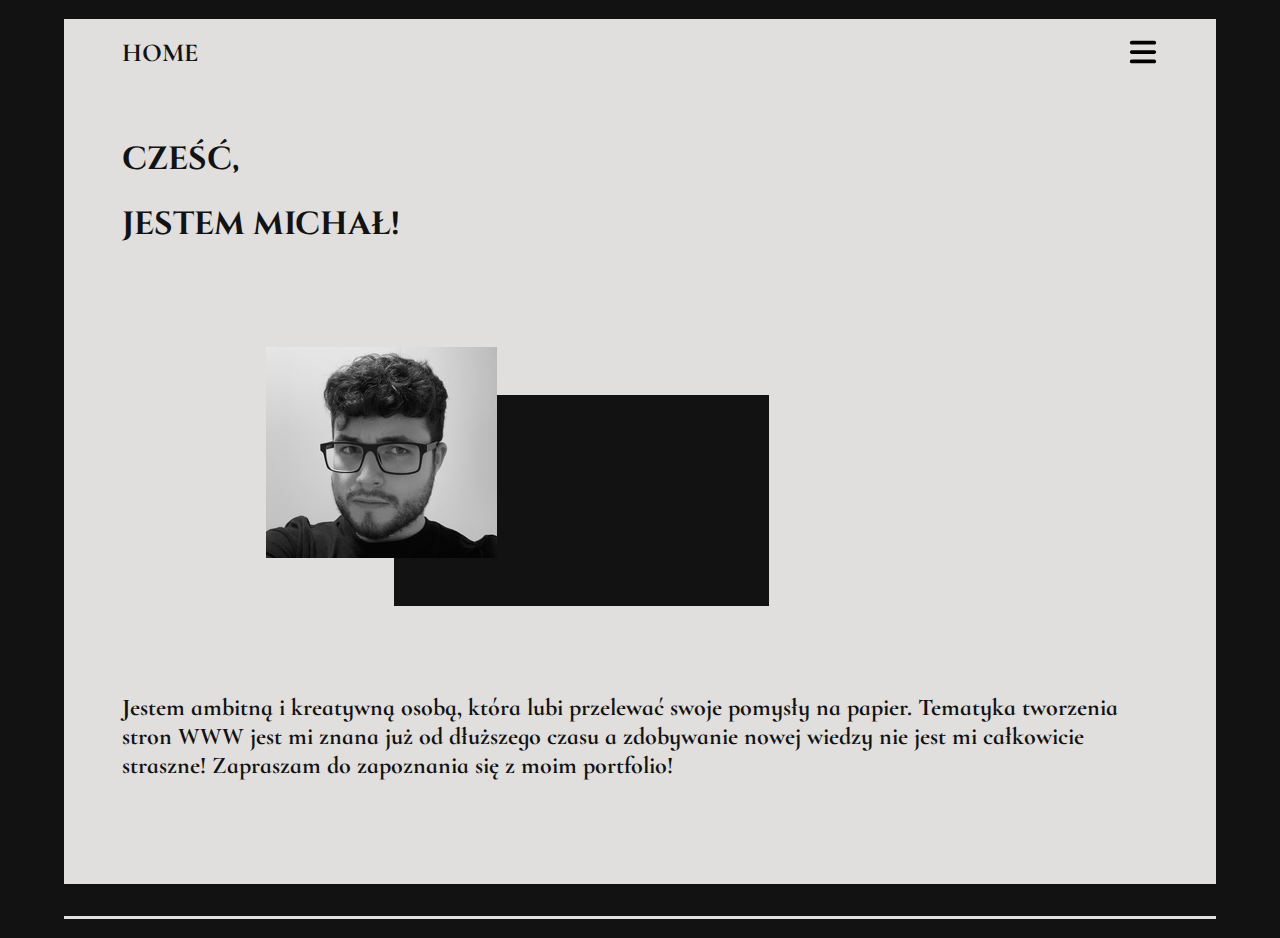
==== index.html @ e7d2ed2d "Added mobile support" ====
<!DOCTYPE html>
<html>

<head>
    <meta charset="UTF-8">
    <meta name="viewport" content="width=device-width, initial-scale=1.0">
    <link rel="stylesheet" href="style.css">
    <title>Michał Chmiel - Portfolio</title>
    <script src="app.js"></script>
</head>

<body>


    <div class="wrapper-background">
        <div id="background">
            <div class="wrapper">
                <div class="navbar">
                    <h1>HOME</h1>
                    <div class="menu-button" id="menu_button_display">
                        <img src="images/menu.svg" id="menu-button">
                    </div>
                    <div class="navbar menu" id="menu">
                        <div id="menu-button-on">
                            <img src="images/menu.svg" class="menu-button-on">
                        </div>
                        <li><a href="#">O mnie</a></li>
                        <div class="line"></div>
                        <li><a href="#">Moje prace</a></li>
                        <div class="line"></div>
                        <li><a href="#">Kontakt</a></li>
                        <div class="line"></div>
                    </div>
                </div>

                <div class="container">
                    <div class="header-text">
                        <h1>Cześć,</h1>
                        <h1>Jestem Michał!</h1>
                    </div>
                    <div class="picture">
                        <img src="images/profile_picture_mobile2.png" class="profile-picture">
                    </div>
                </div>
                <div class="about">
                    <p>Jestem ambitną i kreatywną osobą, która lubi przelewać swoje pomysły na papier. Tematyka tworzenia stron WWW jest mi znana już od 
                        dłuższego czasu a zdobywanie nowej wiedzy nie jest mi całkowicie straszne! Zapraszam do zapoznania się z moim portfolio!</p>
                </div>

            </div>
            <div class="footer">

            </div>
        </div>
</body>

</html>
---- style.css ----
@import url('https://fonts.googleapis.com/css2?family=Cinzel:wght@500;600&family=Cormorant+Infant:wght@300;500;600&family=Cormorant+SC:wght@300;400;500;600&family=Noto+Serif+Display:wght@100;200;500&display=swap');

body {
    margin: 0;
    padding: 0;
    box-sizing: border-box;
    background-color: #121212;
    color: #121212;
}

#background {
    background-color: #e1dfde;
    height: 100vh;
    margin: 1.2em 0;
    animation: fadeIn 0.5s;
}

.wrapper-background {
    display: block;
    margin: 0 auto;
    width: 90%;
}

.wrapper {
    display: block;
    margin: 0 auto;
    width: 90%;
}


.navbar {
    display: flex;
    gap: 2em;
    font-family: 'Cormorant Infant', serif;
}

.navbar h1 {
    font-size: 24px;
}

#menu_button_display {
    display: flex;
    margin: 0 auto;
    width: 100%;
    justify-content: flex-end;
}

#menu-button {
    color: #121212;
    width: 20px;
    height: 20px;
    align-self: center;
    justify-content: flex-end;
}

@-webkit-keyframes fadeIn {
    from { opacity: 0; }
      to { opacity: 1; }
}
@keyframes fadeIn {
    from { opacity: 0; }
      to { opacity: 1; }
}

#menu {
    background-color: #121212;
    color: #eee;
    display: none;
    position: absolute;
    width: 100%;
    left: 0;
    top: 0em;
    height: 100vh;
    align-items: center;
    flex-direction: column;
    justify-content: flex-start;
    margin: 0 auto;
    font-size: 16px;
    animation: fadeIn 0.5s;
}

.menu li {
    padding-top: 6em;
    list-style: none;
    font-size: 26px;
    font-family: 'Cinzel', serif;
}

.menu a {
    text-decoration: none;
    color: #eee;
}

.line {
    width: 80%;
    height: 1em;
    background-color: #eee;
    transition: ease-in-out 0.2s;
}

li:hover + .line {
    width: 40%;
    transition: ease-in-out 0.5s;
}

.menu-button-on {
    background-color: #eee;
    position: absolute;
    right: 2.25em;
    top: 1.5em;
    width: 20px;
    height: 20px;
}

#menu-button-on {
    display: none;
}

.container {
    display: block;
    margin: 0 auto;
    padding-top: 1em;
    text-transform: uppercase;
    font-family: 'Cinzel', serif;
    font-weight: 600;
    height: 26rem;
}

.header-text {
    text-align: left;
}

.picture {
    padding-top: 2em;
    height: 60%;
}

.profile-picture {
    display: block;
    margin: 0 auto;
    float: left;
    box-shadow: 4.35em 2em 0px #121212;
}

.about {
    padding: 2em 0;
    font-family: 'Cormorant Infant', serif;
    font-weight: 700;
    font-size: 20px;
    text-align: left;
}

.footer {
    position: fixed;
    bottom: -1em;
    width: 100%;
    height: 2em;
    background-color: #121212;
}

/* iPhone XR */
@media screen and (min-width: 414px) and (min-height: 896px) {

    .menu {
        display: none;
        align-items: center;
        justify-content: flex-end;
        margin: 0 auto;
        gap: 0.5em;
        font-size: 16px;
    }
    
    .container {
        display: block;
        margin: 0 auto;
        padding-top: 2em;
        text-transform: uppercase;
        font-family: 'Cinzel', serif;
        font-weight: 600;
        height: 30rem;
    }
    
    .header-text {
        text-align: left;
        padding-left: 1em;
    }
    
    .picture {
        padding-top: 3em;
    }
    
    .profile-picture {
        display: block;
        margin: 0 auto;
        float: left;
        padding-left: 1em;
        box-shadow: 6em 4em 0px #121212;
    }
    
    .about {
        padding: 2em 0;
        font-family: 'Cormorant Infant', serif;
        font-weight: 700;
        font-size: 20px;
        text-align: left;
        margin: 0 auto;
        width: 90%;
    }


}

@media screen and (min-width: 460px) {

    .menu {
        display: none;
        align-items: center;
        justify-content: flex-end;
        margin: 0 auto;
        gap: 0.5em;
        font-size: 16px;
    }

    .menu-button-on {
        background-color: #eee;
        position: absolute;
        right: 2.75em;
        top: 2.5em;
        width: 20px;
        height: 20px;
    }
    
    .container {
        display: block;
        margin: 0 auto;
        padding-top: 2em;
        text-transform: uppercase;
        font-family: 'Cinzel', serif;
        font-weight: 600;
        height: 30rem;
    }
    
    .header-text {
        text-align: left;
        padding-left: 0em;
    }
    
    .picture {
        padding-top: 3em;
    }
    
    .profile-picture {
        display: block;
        margin: 0 auto;
        float: left;
        padding-left: 0em;
        box-shadow: 8.75em 4em 0px #121212;
    }
    
    .about {
        padding: 2em 0;
        font-family: 'Cormorant Infant', serif;
        font-weight: 700;
        font-size: 20px;
        text-align: left;
        margin: 0 auto;
        width: 100%;
    }

    .footer {
        height: 2em;
    }

}

@media screen and (min-width: 560px) {

    .menu-button-on {
        background-color: #eee;
        position: absolute;
        right: 2.75em;
        top: 2.5em;
        width: 20px;
        height: 20px;
    }
    
    .container {
        display: block;
        margin: 0 auto;
        padding-top: 2em;
        text-transform: uppercase;
        font-family: 'Cinzel', serif;
        font-weight: 600;
        height: 32rem;
    }
    
    .header-text {
        text-align: left;
        padding-left: 0em;
    }

    
    .picture {
        padding-top: 5em;
    }
    
    .profile-picture {
        display: block;
        margin: 0 auto;
        float: left;
        padding-left: 3em;
        box-shadow: 8em 3em 0px #121212;
    }

    .about {
        padding: 2em 0;
    }

    .about p {
        font-size: 20px;
    }

}

@media screen and (min-width: 660px) {

    .navbar h1 {
        font-size: 26px;
    }

    .menu-button-on {
        background-color: #eee;
        position: absolute;
        right: 2.75em;
        top: 2.5em;
        width: 30px;
        height: 30px;
    }

    #menu-button {
        color: #121212;
        width: 30px;
        height: 30px;
        align-self: center;
        justify-content: flex-end;
    }
    
    .container {
        display: block;
        margin: 0 auto;
        padding-top: 2em;
        text-transform: uppercase;
        font-family: 'Cinzel', serif;
        font-weight: 600;
        height: 32rem;
    }
    
    .header-text {
        text-align: left;
        padding-left: 0em;
    }
    
    .profile-picture {
        padding-left: 5.5em;
    }

    .about p {
        font-size: 22px;
    }

}

@media screen and (min-width: 760px) {

    .menu-button-on {
        right: 4.5em;
    }

    .profile-picture {
        padding-left: 5em;
        box-shadow: 14em 3em 0px #121212;
    }

    .about p {
        font-size: 24px;
    }

}

@media screen and (min-width: 860px) {

    .menu-button-on {
        right: 5.25em;
    }

    .profile-picture {
        padding-left: 7em;
        box-shadow: 15em 3em 0px #121212;
    }

}

@media screen and (min-width: 960px) {

    .menu-button-on {
        right: 5.5em;
    }

    .profile-picture {
        padding-left: 9em;
        box-shadow: 17em 3em 0px #121212;
    }

}
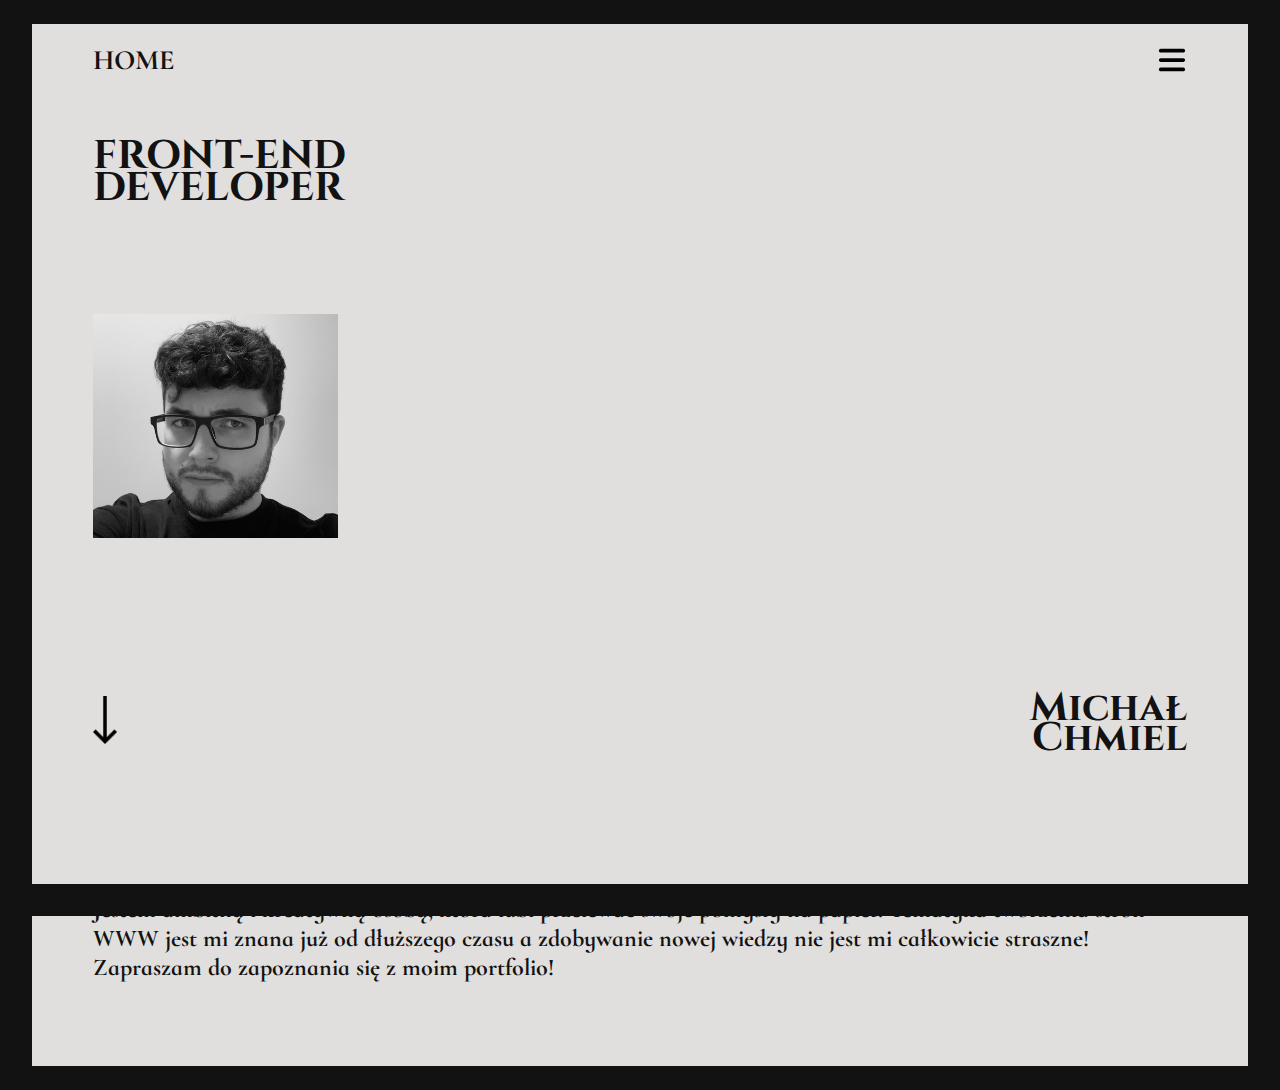
==== commit 8b06c3bc: "test" ====
--- a/index.html
+++ b/index.html
@@ -6,7 +6,7 @@
     <meta name="viewport" content="width=device-width, initial-scale=1.0">
     <link rel="stylesheet" href="style.css">
     <title>Michał Chmiel - Portfolio</title>
-    <script src="app.js"></script>
+    
 </head>
 
 <body>
@@ -24,27 +24,36 @@
                         <div id="menu-button-on">
                             <img src="images/menu.svg" class="menu-button-on">
                         </div>
-                        <li><a href="#">O mnie</a></li>
+                        <li><a href="index.html">Strona główna</a></li>
                         <div class="line"></div>
-                        <li><a href="#">Moje prace</a></li>
+                        <li><a href="o_mnie.html">O mnie</a></li>
                         <div class="line"></div>
-                        <li><a href="#">Kontakt</a></li>
+                        <li><a href="moje_prace.html">Moje prace</a></li>
+                        <div class="line"></div>
+                        <li><a href="kontakt.html">Kontakt</a></li>
                         <div class="line"></div>
                     </div>
                 </div>
 
                 <div class="container">
                     <div class="header-text">
-                        <h1>Cześć,</h1>
-                        <h1>Jestem Michał!</h1>
+                        <h1>Front-End</h1>
+                        <h1>Developer</h1>
                     </div>
                     <div class="picture">
-                        <img src="images/profile_picture_mobile2.png" class="profile-picture">
+                        <img src="images/profile_picture_mobile2.png" class="profile-picture mobile">
+                        <img src="images/profile_picture.png" class="profile-picture desktop">
                     </div>
                 </div>
-                <div class="about">
-                    <p>Jestem ambitną i kreatywną osobą, która lubi przelewać swoje pomysły na papier. Tematyka tworzenia stron WWW jest mi znana już od 
-                        dłuższego czasu a zdobywanie nowej wiedzy nie jest mi całkowicie straszne! Zapraszam do zapoznania się z moim portfolio!</p>
+                    <div class="name" id="name">
+                        <a href="#about" id="arrowdown"><img src="images/arrow-down.png" class="arrow-down"></a>
+                        <h1>Michał<br>Chmiel</h1>
+                    </div>
+                <div class="about" id="about">
+                    <p>Jestem ambitną i kreatywną osobą, która lubi przelewać swoje pomysły na papier. Tematyka
+                        tworzenia stron WWW jest mi znana już od
+                        dłuższego czasu a zdobywanie nowej wiedzy nie jest mi całkowicie straszne! Zapraszam do
+                        zapoznania się z moim portfolio!</p>
                 </div>
 
             </div>
@@ -52,6 +61,7 @@
 
             </div>
         </div>
+        <script src="app.js"></script>
 </body>
 
 </html>
--- a/style.css
+++ b/style.css
@@ -10,7 +10,7 @@
 
 #background {
     background-color: #e1dfde;
-    height: 100vh;
+    height: 100%;
     margin: 1.2em 0;
     animation: fadeIn 0.5s;
 }
@@ -36,6 +36,11 @@
 
 .navbar h1 {
     font-size: 24px;
+}
+
+.navbar h1 a {
+    text-decoration: none;
+    color: #121212;
 }
 
 #menu_button_display {
@@ -54,12 +59,23 @@
 }
 
 @-webkit-keyframes fadeIn {
-    from { opacity: 0; }
-      to { opacity: 1; }
-}
+    from {
+        opacity: 0;
+    }
+
+    to {
+        opacity: 1;
+    }
+}
+
 @keyframes fadeIn {
-    from { opacity: 0; }
-      to { opacity: 1; }
+    from {
+        opacity: 0;
+    }
+
+    to {
+        opacity: 1;
+    }
 }
 
 #menu {
@@ -80,7 +96,7 @@
 }
 
 .menu li {
-    padding-top: 6em;
+    padding-top: 3em;
     list-style: none;
     font-size: 26px;
     font-family: 'Cinzel', serif;
@@ -98,7 +114,7 @@
     transition: ease-in-out 0.2s;
 }
 
-li:hover + .line {
+li:hover+.line {
     width: 40%;
     transition: ease-in-out 0.5s;
 }
@@ -119,20 +135,25 @@
 .container {
     display: block;
     margin: 0 auto;
-    padding-top: 1em;
+    padding: 2em 0;
     text-transform: uppercase;
     font-family: 'Cinzel', serif;
     font-weight: 600;
-    height: 26rem;
+    height: 28rem;
 }
 
 .header-text {
     text-align: left;
+    line-height: 10px;
 }
 
 .picture {
-    padding-top: 2em;
+    padding-top: 7em;
     height: 60%;
+}
+
+.picture .desktop {
+    display: none;
 }
 
 .profile-picture {
@@ -140,6 +161,30 @@
     margin: 0 auto;
     float: left;
     box-shadow: 4.35em 2em 0px #121212;
+}
+
+.name {
+    display: flex;
+    font-family: 'Cinzel', serif;
+    font-weight: 600;
+    padding-top: 6em; 
+    width: 100%;
+}
+
+#arrowdown {
+    align-self: center;
+    height: 30%;
+}
+
+#arrowdown img{
+    height: 3em;
+}
+
+.name h1 {
+    text-align: right;
+    width: 100%;
+    align-self: center;
+    line-height: 30px;
 }
 
 .about {
@@ -153,6 +198,7 @@
 .footer {
     position: fixed;
     bottom: -1em;
+    left: 0;
     width: 100%;
     height: 2em;
     background-color: #121212;
@@ -169,7 +215,7 @@
         gap: 0.5em;
         font-size: 16px;
     }
-    
+
     .container {
         display: block;
         margin: 0 auto;
@@ -179,24 +225,26 @@
         font-weight: 600;
         height: 30rem;
     }
-    
+
     .header-text {
         text-align: left;
         padding-left: 1em;
     }
-    
+
     .picture {
-        padding-top: 3em;
-    }
-    
+        padding-top: 7em;
+        margin: 0 auto;
+        display: block;
+    }
+
     .profile-picture {
         display: block;
         margin: 0 auto;
         float: left;
         padding-left: 1em;
-        box-shadow: 6em 4em 0px #121212;
-    }
-    
+        box-shadow: 6.5em 4em 0px #121212;
+    }
+
     .about {
         padding: 2em 0;
         font-family: 'Cormorant Infant', serif;
@@ -207,6 +255,14 @@
         width: 90%;
     }
 
+    .footer {
+        position: fixed;
+        bottom: -1em;
+        left: 0;
+        width: 100%;
+        height: 2em;
+        background-color: #121212;
+    }
 
 }
 
@@ -229,7 +285,7 @@
         width: 20px;
         height: 20px;
     }
-    
+
     .container {
         display: block;
         margin: 0 auto;
@@ -239,16 +295,16 @@
         font-weight: 600;
         height: 30rem;
     }
-    
+
     .header-text {
         text-align: left;
         padding-left: 0em;
     }
-    
+
     .picture {
         padding-top: 3em;
     }
-    
+
     .profile-picture {
         display: block;
         margin: 0 auto;
@@ -256,7 +312,7 @@
         padding-left: 0em;
         box-shadow: 8.75em 4em 0px #121212;
     }
-    
+
     .about {
         padding: 2em 0;
         font-family: 'Cormorant Infant', serif;
@@ -283,7 +339,7 @@
         width: 20px;
         height: 20px;
     }
-    
+
     .container {
         display: block;
         margin: 0 auto;
@@ -293,17 +349,17 @@
         font-weight: 600;
         height: 32rem;
     }
-    
+
     .header-text {
         text-align: left;
         padding-left: 0em;
     }
 
-    
+
     .picture {
         padding-top: 5em;
     }
-    
+
     .profile-picture {
         display: block;
         margin: 0 auto;
@@ -344,7 +400,7 @@
         align-self: center;
         justify-content: flex-end;
     }
-    
+
     .container {
         display: block;
         margin: 0 auto;
@@ -354,12 +410,12 @@
         font-weight: 600;
         height: 32rem;
     }
-    
+
     .header-text {
         text-align: left;
         padding-left: 0em;
     }
-    
+
     .profile-picture {
         padding-left: 5.5em;
     }
@@ -412,3 +468,82 @@
     }
 
 }
+
+
+@media screen and (min-width: 1024px) {
+
+    #background {
+        margin: 1.5em 0;
+        height: 100%;
+    }
+
+    .navbar h1 {
+        font-size: 28px;
+    }
+
+    .wrapper-background {
+        width: 95%;
+    }
+
+    .wrapper {
+        width: 90%;
+    }
+
+    .container {
+        padding: 2em 0;
+        height: 20rem;
+    }
+
+    .container h1 {
+        line-height: 5px;
+    }
+
+    .header-text {
+        font-size: 20px;
+    }
+
+    .picture .mobile {
+        display: none;
+    }
+    
+    .picture .desktop {
+        display: block;
+    }
+
+    .picture {
+        padding-top: 0em;
+        height: 70%;
+    }
+
+    .profile-picture {
+        box-shadow: none;
+        padding: 0;
+        height: 100%;
+        padding: 6em 0;
+    }
+
+    .name {
+        display: flex;
+        font-family: 'Cinzel', serif;
+        font-weight: 600;
+        padding: 2em 0; 
+        width: 100%;
+    }
+
+    #arrowdown {
+        display: block;
+    }
+    
+    .name h1 {
+        text-align: right;
+        font-size: 40px;
+        width: 100%;
+        align-self: center;
+        line-height: 30px;
+    }
+
+    .about {
+        padding: 3em 0;
+    }   
+
+}
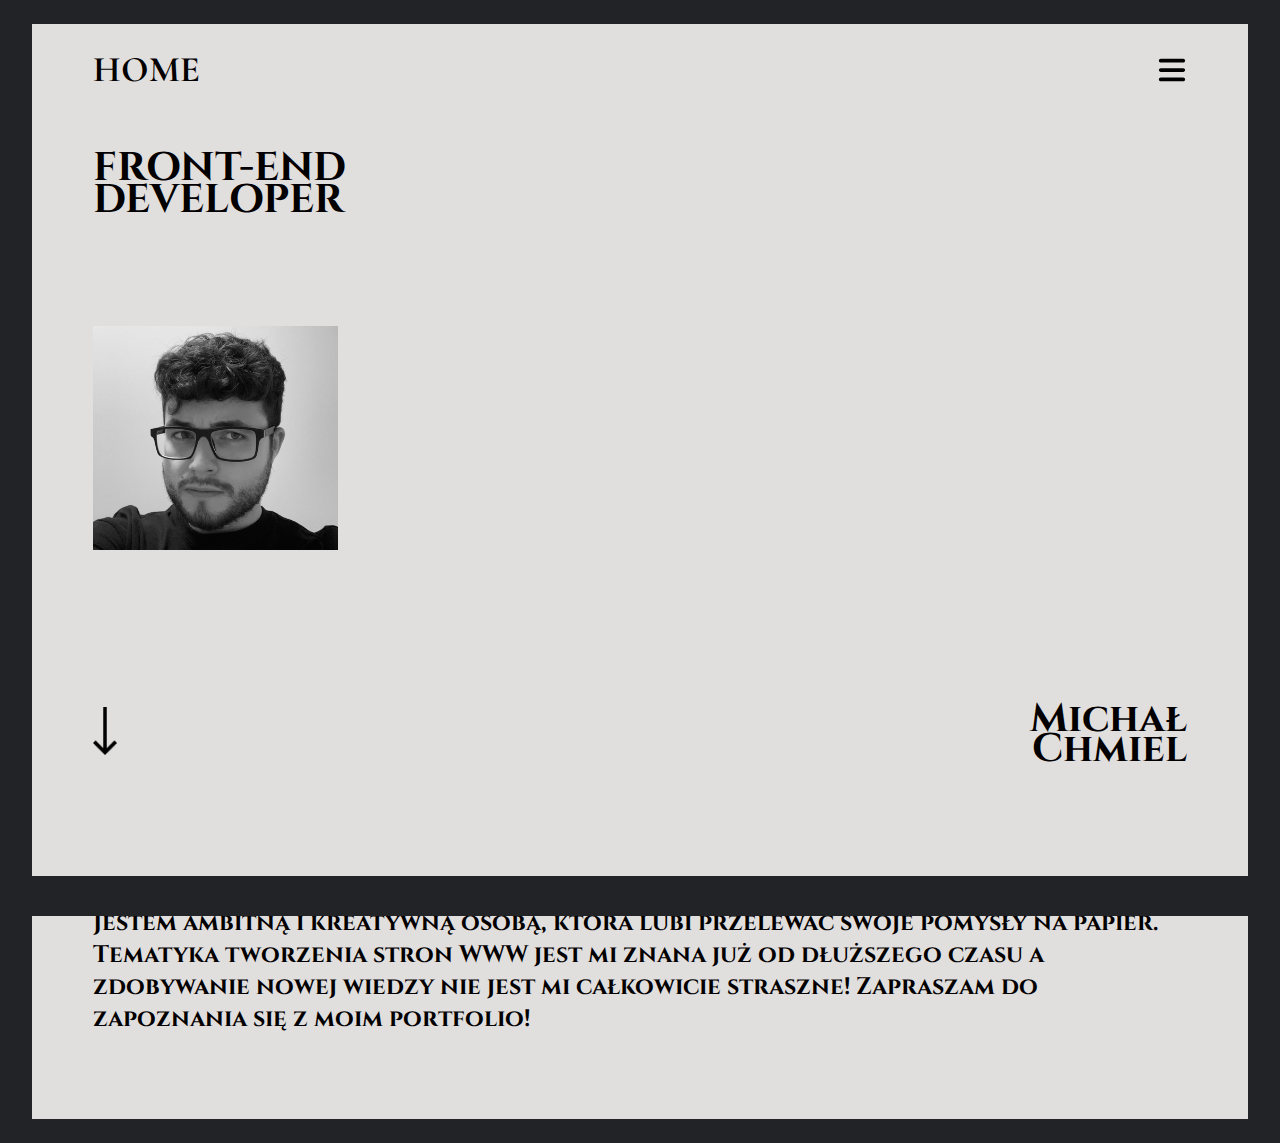
==== commit be2bea94: "17.03.2022" ====
--- a/index.html
+++ b/index.html
@@ -35,7 +35,7 @@
                     </div>
                 </div>
 
-                <div class="container">
+                <div class="container" id="off">
                     <div class="header-text">
                         <h1>Front-End</h1>
                         <h1>Developer</h1>
@@ -46,7 +46,7 @@
                     </div>
                 </div>
                     <div class="name" id="name">
-                        <a href="#about" id="arrowdown"><img src="images/arrow-down.png" class="arrow-down"></a>
+                        <a href="#about" id="arrowdown"><img src="images/arrow-down.png" id="image" class="arrow-down"></a>
                         <h1>Michał<br>Chmiel</h1>
                     </div>
                 <div class="about" id="about">
@@ -55,7 +55,6 @@
                         dłuższego czasu a zdobywanie nowej wiedzy nie jest mi całkowicie straszne! Zapraszam do
                         zapoznania się z moim portfolio!</p>
                 </div>
-
             </div>
             <div class="footer">
 
--- a/style.css
+++ b/style.css
@@ -1,11 +1,15 @@
 @import url('https://fonts.googleapis.com/css2?family=Cinzel:wght@500;600&family=Cormorant+Infant:wght@300;500;600&family=Cormorant+SC:wght@300;400;500;600&family=Noto+Serif+Display:wght@100;200;500&display=swap');
+
+html {
+    scroll-behavior: smooth;
+}
 
 body {
     margin: 0;
     padding: 0;
     box-sizing: border-box;
-    background-color: #121212;
-    color: #121212;
+    background-color: #212327;
+    color: #020000;
 }
 
 #background {
@@ -79,7 +83,7 @@
 }
 
 #menu {
-    background-color: #121212;
+    background-color: #212327;
     color: #eee;
     display: none;
     position: absolute;
@@ -189,10 +193,13 @@
 
 .about {
     padding: 2em 0;
-    font-family: 'Cormorant Infant', serif;
     font-weight: 700;
     font-size: 20px;
     text-align: left;
+}
+
+.about p {
+    font-family: 'Cinzel', serif;
 }
 
 .footer {
@@ -201,7 +208,7 @@
     left: 0;
     width: 100%;
     height: 2em;
-    background-color: #121212;
+    background-color: #212327;
 }
 
 /* iPhone XR */
@@ -261,7 +268,6 @@
         left: 0;
         width: 100%;
         height: 2em;
-        background-color: #121212;
     }
 
 }
@@ -546,4 +552,86 @@
         padding: 3em 0;
     }   
 
-}
+    .footer {
+        height: 2.5em;
+    }
+
+}
+
+
+@media screen and (min-width: 1280px) {
+
+    .navbar h1 {
+        font-size: 36px;
+    }
+
+    #menu-button {
+        width: 30px;
+        height: 30px;
+    }
+
+    .container {
+        padding: 1.5em 0;
+    }
+
+}
+
+@media screen and (min-width: 1440px) {
+
+    /* ROZDZIEL NAPISY, WIĘCEJ TEKSTU */
+
+    .wrapper-background {
+        width: 95%;
+    }
+
+    .wrapper {
+        width: 95%;
+    }
+
+    .navbar h1 {
+        width: 30%;
+    }
+
+    #menu_display_button {
+        width: 70%;
+    }
+
+    .container {
+        padding: 2em 0;
+        min-height: 100%;
+    }
+    
+    .container h1 {
+        font-size: 44px;
+    }
+
+    .picture {
+        padding: 1em 0;
+        height: 100%;
+    }
+
+    .profile-picture {
+        padding: 2em 0;
+    }
+    
+    .name {
+        padding-top: 1em;
+    }
+
+    .name h1 {
+        font-size: 44px;
+        line-height: 33px;
+    }
+
+    .about {
+        padding-top: 10em;
+        padding-bottom: 14em;
+        width: 80%;
+        text-align: center;
+    }
+
+    .about p {
+        font-size: 22px;
+    }
+
+}
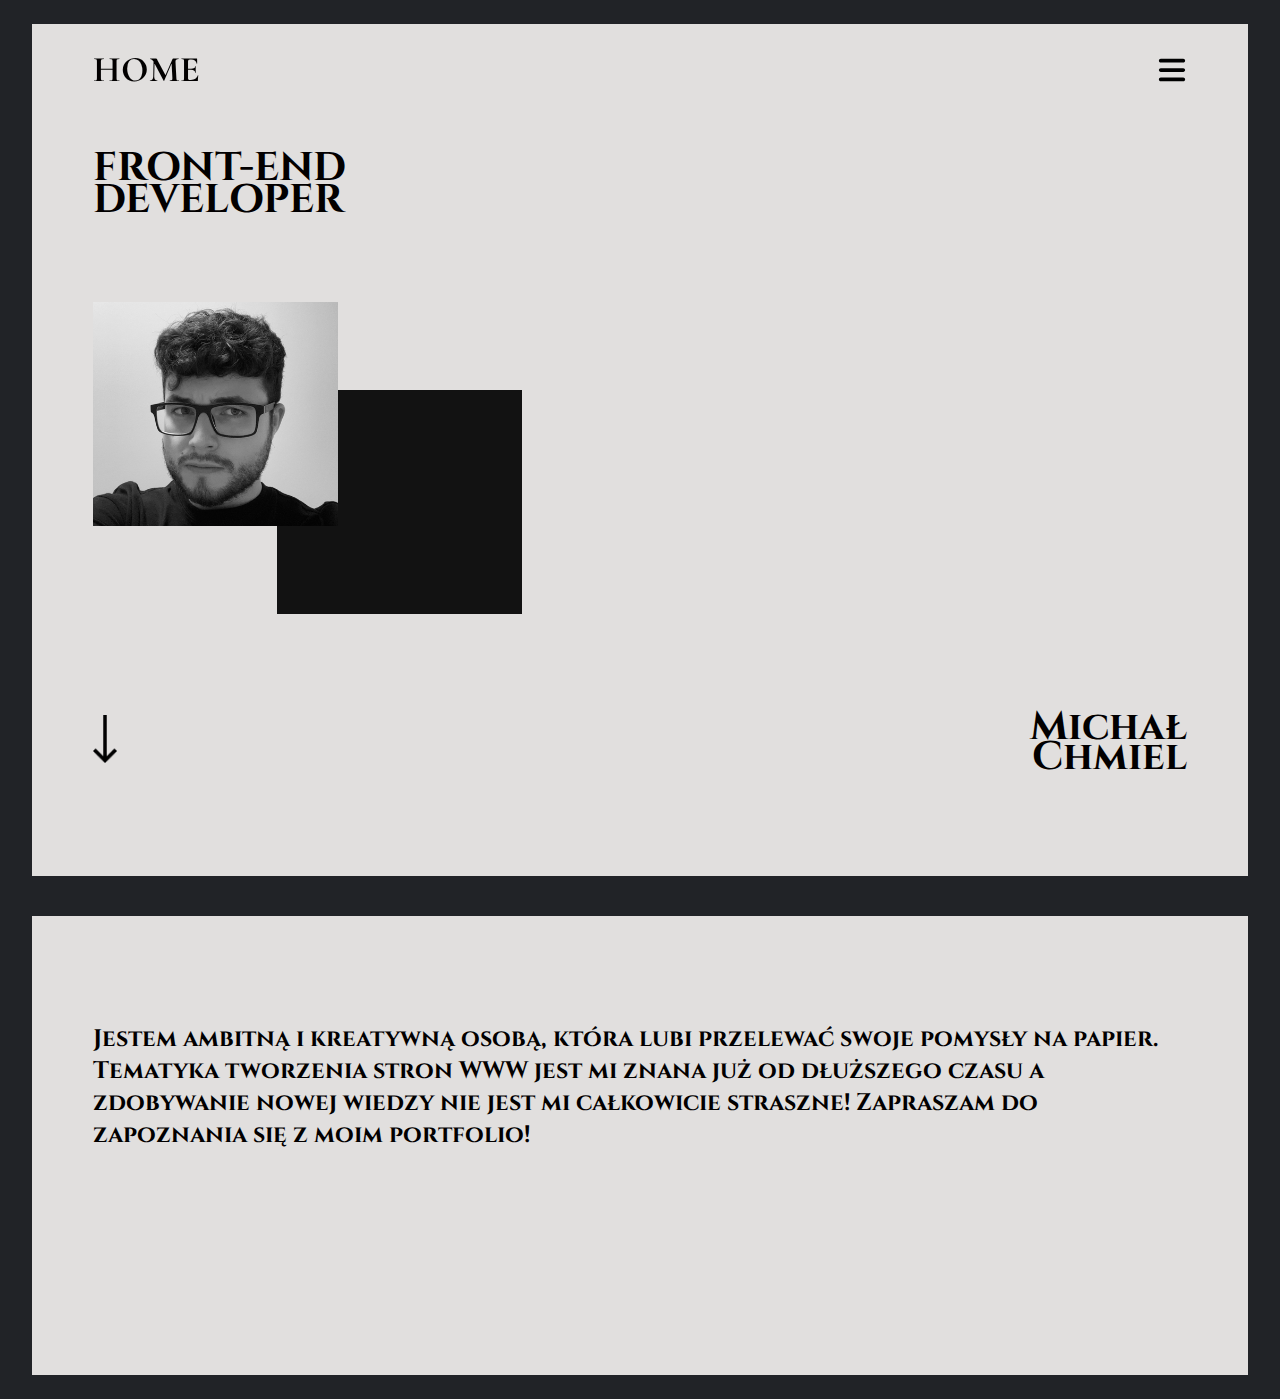
==== commit 23df0a56: "Fix for index" ====
--- a/index.html
+++ b/index.html
@@ -41,7 +41,8 @@
                         <h1>Developer</h1>
                     </div>
                     <div class="picture">
-                        <img src="images/profile_picture_mobile2.png" class="profile-picture mobile">
+                        <div class="square"></div>
+                        <span><img src="images/profile_picture_mobile2.png" class="profile-picture mobile"></span>
                         <img src="images/profile_picture.png" class="profile-picture desktop">
                     </div>
                 </div>
--- a/style.css
+++ b/style.css
@@ -34,8 +34,13 @@
 
 .navbar {
     display: flex;
+    position: sticky;
+    top: 0;
+    width: 100%;
+    background-color: #e1dfde;
     gap: 2em;
     font-family: 'Cormorant Infant', serif;
+    z-index: 1;
 }
 
 .navbar h1 {
@@ -60,6 +65,7 @@
     height: 20px;
     align-self: center;
     justify-content: flex-end;
+    cursor: pointer;
 }
 
 @-webkit-keyframes fadeIn {
@@ -126,8 +132,8 @@
 .menu-button-on {
     background-color: #eee;
     position: absolute;
-    right: 2.25em;
-    top: 1.5em;
+    right: 0.1em;
+    top: 1.25em;
     width: 20px;
     height: 20px;
 }
@@ -154,6 +160,20 @@
 .picture {
     padding-top: 7em;
     height: 60%;
+    position: relative;
+}
+
+.square {
+    background-color: #121212;
+    width: 245px;
+    height: 211px;
+    top: 40%;
+    right: 0;
+    float: right;
+    margin: 0 auto;
+    position: absolute;
+    z-index: 0;
+    display: block;
 }
 
 .picture .desktop {
@@ -164,7 +184,8 @@
     display: block;
     margin: 0 auto;
     float: left;
-    box-shadow: 4.35em 2em 0px #121212;
+    position: relative;
+    /*box-shadow: 70px 30px 0 #121212 ;*/
 }
 
 .name {
@@ -248,8 +269,7 @@
         display: block;
         margin: 0 auto;
         float: left;
-        padding-left: 1em;
-        box-shadow: 6.5em 4em 0px #121212;
+        padding-left: 0;
     }
 
     .about {
@@ -286,8 +306,8 @@
     .menu-button-on {
         background-color: #eee;
         position: absolute;
-        right: 2.75em;
-        top: 2.5em;
+        right: 0em;
+        top: 1.25em;
         width: 20px;
         height: 20px;
     }
@@ -308,7 +328,7 @@
     }
 
     .picture {
-        padding-top: 3em;
+        padding-top: 5em;
     }
 
     .profile-picture {
@@ -316,11 +336,14 @@
         margin: 0 auto;
         float: left;
         padding-left: 0em;
-        box-shadow: 8.75em 4em 0px #121212;
+    }
+
+    .name {
+        padding-top: 3em;
     }
 
     .about {
-        padding: 2em 0;
+        padding: 8em 0;
         font-family: 'Cormorant Infant', serif;
         font-weight: 700;
         font-size: 20px;
@@ -336,15 +359,6 @@
 }
 
 @media screen and (min-width: 560px) {
-
-    .menu-button-on {
-        background-color: #eee;
-        position: absolute;
-        right: 2.75em;
-        top: 2.5em;
-        width: 20px;
-        height: 20px;
-    }
 
     .container {
         display: block;
@@ -366,20 +380,27 @@
         padding-top: 5em;
     }
 
+    .square {
+        right: 3em;
+    }
+
     .profile-picture {
         display: block;
         margin: 0 auto;
         float: left;
         padding-left: 3em;
-        box-shadow: 8em 3em 0px #121212;
+    }
+
+    .name {
+        padding-top: 2em;
     }
 
     .about {
-        padding: 2em 0;
+        padding: 8em 0;
     }
 
     .about p {
-        font-size: 20px;
+        font-size: 22px;
     }
 
 }
@@ -391,10 +412,6 @@
     }
 
     .menu-button-on {
-        background-color: #eee;
-        position: absolute;
-        right: 2.75em;
-        top: 2.5em;
         width: 30px;
         height: 30px;
     }
@@ -422,8 +439,20 @@
         padding-left: 0em;
     }
 
-    .profile-picture {
-        padding-left: 5.5em;
+    .picture {
+        padding-top: 6em;
+    }
+
+    .square {
+        right: 4em;
+    }
+
+    .profile-picture {
+        padding-left: 4em;
+    }
+
+    .about {
+        padding: 9em 0;
     }
 
     .about p {
@@ -434,13 +463,12 @@
 
 @media screen and (min-width: 760px) {
 
-    .menu-button-on {
-        right: 4.5em;
-    }
-
-    .profile-picture {
-        padding-left: 5em;
-        box-shadow: 14em 3em 0px #121212;
+    .square {
+        right: 7em;
+    }
+
+    .profile-picture {
+        padding-left: 7em;
     }
 
     .about p {
@@ -451,26 +479,41 @@
 
 @media screen and (min-width: 860px) {
 
-    .menu-button-on {
-        right: 5.25em;
-    }
-
-    .profile-picture {
-        padding-left: 7em;
-        box-shadow: 15em 3em 0px #121212;
+    .square {
+        right: 10em;
+    }
+
+    .profile-picture {
+        padding-left: 10em;
     }
 
 }
 
 @media screen and (min-width: 960px) {
 
-    .menu-button-on {
-        right: 5.5em;
-    }
-
-    .profile-picture {
-        padding-left: 9em;
-        box-shadow: 17em 3em 0px #121212;
+    .menu li {
+        padding-top: 4em;
+    }
+
+    .picture {
+        padding-top: 7em;
+    }
+
+    .square {
+        right: 13em;
+        top: 40%;
+    }
+
+    .profile-picture {
+        padding-left: 13em;
+    }
+
+    .name {
+        padding-top: 3em;
+    }
+
+    .about {
+        padding: 11em 0;
     }
 
 }
@@ -518,21 +561,31 @@
 
     .picture {
         padding-top: 0em;
-        height: 70%;
-    }
-
-    .profile-picture {
-        box-shadow: none;
-        padding: 0;
         height: 100%;
-        padding: 6em 0;
-    }
+    }
+
+    .square {
+        background-color: #121212;
+        width: 245px;
+        height: 224px;
+        top: 0;
+        left: -25%;
+        top: 50%;
+        float: right;
+        margin: 0 auto;
+        position: absolute;
+        z-index: 0;
+        display: block;
+    }
+    
+
+    
 
     .name {
         display: flex;
         font-family: 'Cinzel', serif;
         font-weight: 600;
-        padding: 2em 0; 
+        padding-top: 5.5em;
         width: 100%;
     }
 
@@ -549,7 +602,7 @@
     }
 
     .about {
-        padding: 3em 0;
+        padding: 10em 0;
     }   
 
     .footer {
@@ -574,11 +627,29 @@
         padding: 1.5em 0;
     }
 
+    .profile-picture {
+        padding: 4.5em 0;
+        height: 70%;
+    }
+
 }
 
 @media screen and (min-width: 1440px) {
 
     /* ROZDZIEL NAPISY, WIĘCEJ TEKSTU */
+
+    .menu-button-on {
+        right: 4.5em;
+        top: 3.5em;
+    }
+
+    .menu {
+        padding: 0em;
+    }
+
+    .menu li {
+        padding-top: 4em;
+    }
 
     .wrapper-background {
         width: 95%;
@@ -632,6 +703,7 @@
 
     .about p {
         font-size: 22px;
-    }
-
-}
+        line-height: 30px
+    }
+
+}
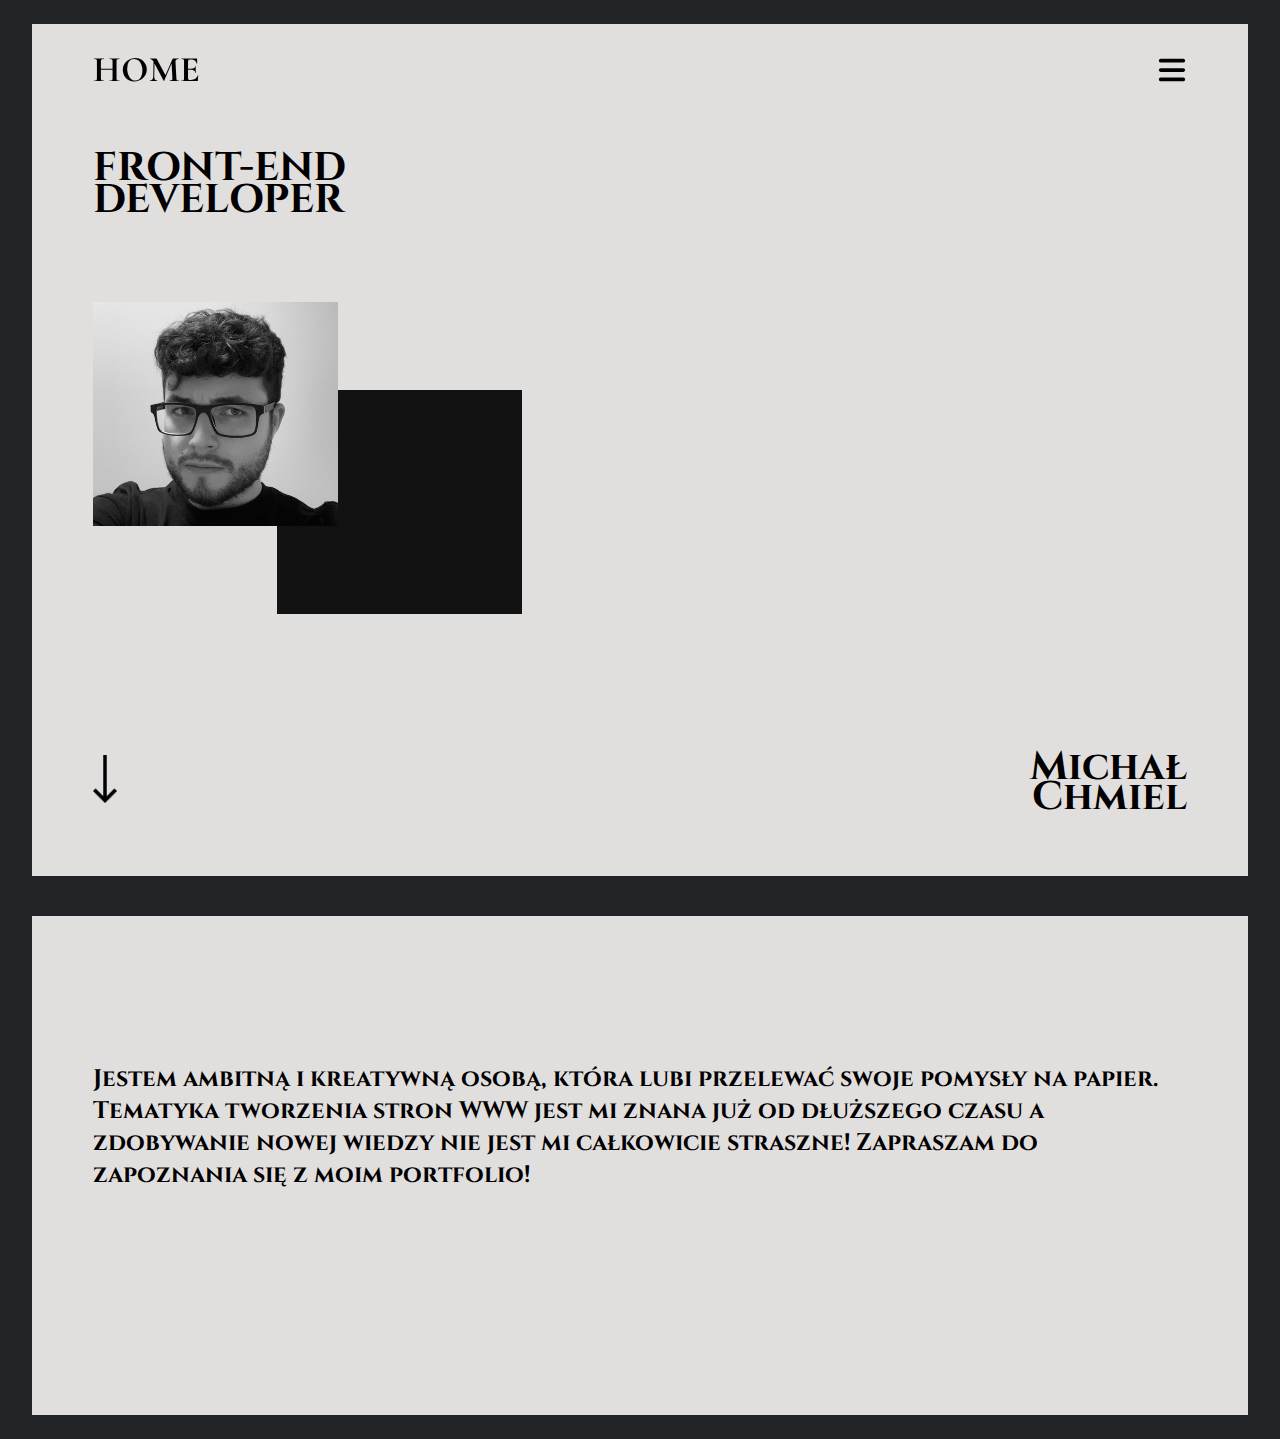
==== commit f153af5a: "Modified index and about page" ====
--- a/index.html
+++ b/index.html
@@ -22,7 +22,7 @@
                     </div>
                     <div class="navbar menu" id="menu">
                         <div id="menu-button-on">
-                            <img src="images/menu.svg" class="menu-button-on">
+                            <img src="../images/menu.svg" class="menu-button-on">
                         </div>
                         <li><a href="index.html">Strona główna</a></li>
                         <div class="line"></div>
@@ -42,12 +42,12 @@
                     </div>
                     <div class="picture">
                         <div class="square"></div>
-                        <span><img src="images/profile_picture_mobile2.png" class="profile-picture mobile"></span>
-                        <img src="images/profile_picture.png" class="profile-picture desktop">
+                        <span><img src="../images/profile_picture_mobile2.png" class="profile-picture mobile"></span>
+                        <img src="../images/profile_picture.png" class="profile-picture desktop">
                     </div>
                 </div>
                     <div class="name" id="name">
-                        <a href="#about" id="arrowdown"><img src="images/arrow-down.png" id="image" class="arrow-down"></a>
+                        <a href="#about" id="arrowdown"><img src="../images/arrow-down.png" id="image" class="arrow-down"></a>
                         <h1>Michał<br>Chmiel</h1>
                     </div>
                 <div class="about" id="about">
--- a/style.css
+++ b/style.css
@@ -477,6 +477,26 @@
 
 }
 
+@media screen and (min-width: 768px) and (min-height: 900px) {
+
+    .square {
+        top: 50%;
+    }
+
+    .picture {
+        padding-top:8em;
+    }
+
+    .name {
+        padding-top: 8em;
+    }
+
+    .about {
+        padding: 12em 0;
+    }
+
+}
+
 @media screen and (min-width: 860px) {
 
     .square {
@@ -527,7 +547,7 @@
     }
 
     .navbar h1 {
-        font-size: 28px;
+        font-size: 36px;
     }
 
     .wrapper-background {
@@ -578,7 +598,10 @@
         display: block;
     }
     
-
+    .profile-picture {
+        height: 70%;
+        padding: 5em 0;
+    }
     
 
     .name {
@@ -611,6 +634,21 @@
 
 }
 
+@media screen  and (min-width: 1024px) and (height: 900px) {
+    
+    .square {
+        top: 50%;
+    }
+
+    .profile-picture {
+        padding-top: 6em;
+    }
+
+    .name {
+        padding-top: 8em;
+    }
+
+}
 
 @media screen and (min-width: 1280px) {
 
@@ -634,13 +672,39 @@
 
 }
 
+@media screen and (min-width: 1366px) and (min-height: 768px) {
+
+
+    .menu-button-on {
+        top: 2em;
+    }
+
+    .square {
+        top: 40%;
+        left: -40%;
+    }
+
+    .profile-picture {
+        padding: 4em 0;
+        height: 70%;
+    }
+
+    .name {
+        padding-top: 4em;
+    }
+
+    .about {
+        padding-top: 7em;
+        padding-bottom: 12em;
+    }
+
+}
+
 @media screen and (min-width: 1440px) {
 
-    /* ROZDZIEL NAPISY, WIĘCEJ TEKSTU */
 
     .menu-button-on {
-        right: 4.5em;
-        top: 3.5em;
+        top: 2em;
     }
 
     .menu {
@@ -681,12 +745,20 @@
         height: 100%;
     }
 
-    .profile-picture {
-        padding: 2em 0;
+    .square {
+        width: 280px;
+        height: 256px;
+        top: 30%;
+        left: -45%;
+    }
+
+    .profile-picture {
+        padding: 3em 0;
+        height: 80%;
     }
     
     .name {
-        padding-top: 1em;
+        padding-top: 4em;
     }
 
     .name h1 {
@@ -695,7 +767,7 @@
     }
 
     .about {
-        padding-top: 10em;
+        padding-top: 7em;
         padding-bottom: 14em;
         width: 80%;
         text-align: center;
@@ -707,3 +779,90 @@
     }
 
 }
+
+@media screen and (min-width: 1440px) and (min-height: 900px) {
+
+    .square {
+        top: 50%;
+    }
+
+    .profile-picture {
+        padding: 5em 0;
+    }
+
+    .name {
+        padding-top: 5em;
+    }
+
+    .about {
+        padding-top: 10em;
+        padding-bottom: 15em;
+    }
+
+    .about p {
+        font-size: 26px;
+    }
+
+}
+
+@media screen and (min-width: 1920px) {
+
+    .wrapper-background {
+        width: 96%;
+    }
+
+    .navbar h1 {
+        font-size: 42px;
+    }
+
+    #menu-button {
+        width: 40px;
+        height: 40px;
+    }
+
+    .menu-button-on {
+        width: 40px;
+        height: 40px;   
+    }
+
+    .header-text h1 {
+        font-size: 52px;
+    }
+
+    .container {
+        padding-top: 0.5em;
+    }
+
+    .square {
+        width: 350px;
+        height: 320px;
+        top: 50%;
+    }
+
+    .profile-picture {
+        height: 100%;
+        padding: 3em 0;
+    }
+
+    .name {
+        padding-top: 7em;
+    }
+
+    .name h1 {
+        font-size: 52px;
+        line-height: 35px;
+    }
+
+    .name img {
+        transform: scale(1.5);
+    }
+
+    #background {
+        margin: 2em 0;
+    }
+
+    .footer {
+        height: 3em;
+    }
+
+}